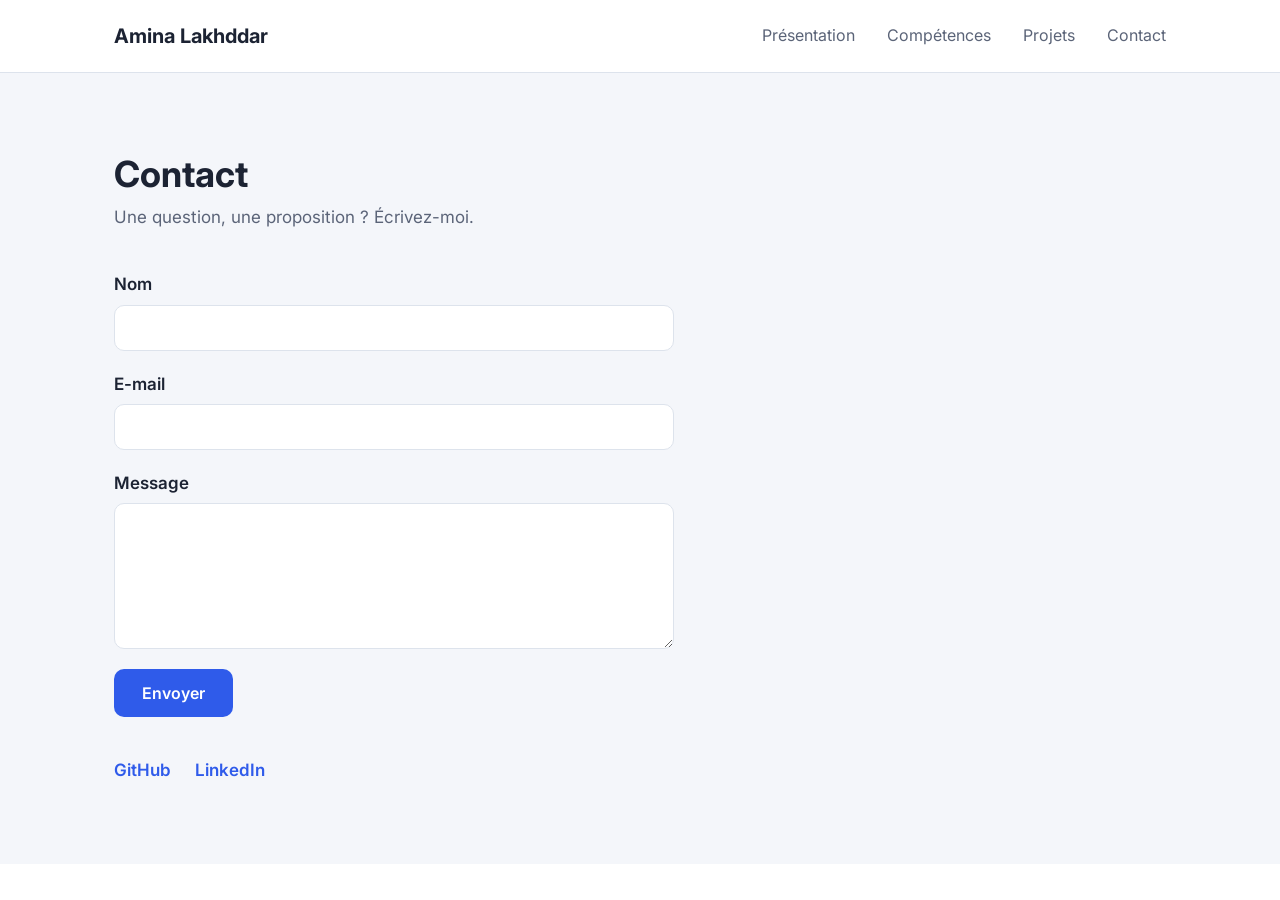
==== contact.html @ 8cefb677 "separation initiale des trois pages presentation , projets et contact" ====
<!DOCTYPE html>
<html lang="en">
<head>
    <meta charset="UTF-8">
    <meta name="viewport" content="width=device-width, initial-scale=1.0">
    <title>Amina lakhddar - Portfolio</title>

    <!-- Police Inter (Google Fonts) -->
  <link rel="preconnect" href="https://fonts.googleapis.com">
  <link rel="preconnect" href="https://fonts.gstatic.com" crossorigin>
  <link href="https://fonts.googleapis.com/css2?family=Inter:wght@400;600;700&amp;display=swap" rel="stylesheet">

  <link rel="stylesheet" href="css/style.css">
</head>
<body>
    <!-- ========== EN-TÊTE ========== -->
  <header class="en-tete">
    <div class="conteneur en-tete__contenu">
      <a class="logo" href="index.html">Amina Lakhddar</a>
      <nav aria-label="Navigation principale">
        <ul class="menu">
          <li><a href="index.html">Présentation</a></li>
          <li><a href="#competences">Compétences</a></li>
          <li><a href="projets.html">Projets</a></li>
          <li><a href="contact.html">Contact</a></li>
        </ul>
      </nav>
    </div>
  </header>
  <main>
    <!-- ========== CONTACT ========== -->
    <section id="contact" class="section section--claire">
      <div class="conteneur">
        <h2>Contact</h2>
        <p class="section__intro">Une question, une proposition ? Écrivez-moi.</p>

        <form class="formulaire" action="#" method="post">
          <label for="nom">Nom</label>
          <input id="nom" name="nom" type="text">

          <label for="email">E-mail</label>
          <input id="email" name="email" type="text">

          <label for="message">Message</label>
          <textarea id="message" name="message" rows="6"></textarea>

          <button class="bouton" type="submit">Envoyer</button>
        </form>

        <ul class="reseaux">
          <li><a class="lien" href="#">GitHub</a></li>
          <li><a class="lien" href="#">LinkedIn</a></li>
        </ul>
      </div>
    </section>
  </main>
    
</body>
</html>
---- css/style.css ----
/* ==========================================================
   Portfolio — modèle de départ (une seule page)
   Sommaire :
   1. Variables
   2. Base
   3. En-tête
   4. Présentation
   5. Sections communes
   6. Compétences
   7. Projets
   8. Contact
   9. Pied de page
   ========================================================== */

/* ---------- 1. Variables ---------- */
:root {
  /* Couleurs */
  --couleur-fond: #ffffff;
  --couleur-fond-clair: #f4f6fa;
  --couleur-texte: #1c2333;
  --couleur-texte-doux: #5b6478;
  --couleur-principale: #2f5bea;
  --couleur-bordure: #dde3ec;

  /* Typographie */
  --police: "Inter", Arial, sans-serif;

  /* Mise en page */
  --largeur-max: 1100px;
  --rayon: 10px;
}

/* ---------- 2. Base ---------- */
* {
  box-sizing: border-box;
}

body {
  margin: 0;
  font-family: var(--police);
  font-size: 17px;
  line-height: 1.6;
  color: var(--couleur-texte);
  background-color: var(--couleur-fond);
}

h1,
h2,
h3 {
  margin: 0;
  line-height: 1.2;
}

p {
  margin: 0;
}

ul {
  margin: 0;
  padding: 0;
  list-style: none;
}

a {
  color: inherit;
  text-decoration: none;
}

.conteneur {
  max-width: var(--largeur-max);
  margin: 0 auto;
  padding: 0 24px;
}

.bouton {
  display: inline-block;
  padding: 14px 28px;
  border: none;
  border-radius: var(--rayon);
  font-family: var(--police);
  font-size: 16px;
  font-weight: 600;
  color: #ffffff;
  background-color: var(--couleur-principale);
  cursor: pointer;
}

.lien {
  font-weight: 600;
  color: var(--couleur-principale);
}

/* ---------- 3. En-tête ---------- */
.en-tete {
  border-bottom: 1px solid var(--couleur-bordure);
}

.en-tete__contenu {
  display: flex;
  justify-content: space-between;
  align-items: center;
  height: 72px;
}

.logo {
  font-size: 20px;
  font-weight: 700;
}

.menu {
  display: flex;
  gap: 32px;
}

.menu a {
  font-size: 16px;
  color: var(--couleur-texte-doux);
}

/* ---------- 4. Présentation ---------- */
.presentation {
  padding: 96px 0;
}

.presentation__contenu {
  display: flex;
  justify-content: space-between;
  align-items: center;
  gap: 64px;
}

.presentation__texte {
  max-width: 600px;
}

.surtitre {
  margin-bottom: 8px;
  font-weight: 600;
  color: var(--couleur-principale);
}

.presentation h1 {
  font-size: 56px;
}

.metier {
  margin-top: 8px;
  margin-bottom: 24px;
  font-size: 24px;
  color: var(--couleur-texte-doux);
}

.presentation .bouton {
  margin-top: 32px;
}

.presentation__photo {
  width: 280px;
  height: 280px;
  border-radius: 50%;
}

/* ---------- 5. Sections communes ---------- */
.section {
  padding: 80px 0;
}

.section--claire {
  background-color: var(--couleur-fond-clair);
}

.section h2 {
  font-size: 36px;
}

.section__intro {
  margin-top: 8px;
  margin-bottom: 40px;
  color: var(--couleur-texte-doux);
}

/* ---------- 6. Compétences ---------- */
.competences {
  display: flex;
  gap: 16px;
}

.competences li {
  padding: 10px 22px;
  border: 1px solid var(--couleur-bordure);
  border-radius: var(--rayon);
  font-weight: 600;
  background-color: var(--couleur-fond);
}

/* ---------- 7. Projets ---------- */
/* Les projets sont empilés les uns sous les autres. */
.projet {
  display: flex;
  align-items: center;
  gap: 32px;
  margin-bottom: 24px;
  padding: 24px;
  border: 1px solid var(--couleur-bordure);
  border-radius: var(--rayon);
}

.projet__image {
  width: 320px;
  height: 200px;
  border-radius: var(--rayon);
}

.projet h3 {
  margin-bottom: 8px;
  font-size: 22px;
}

.projet p {
  color: var(--couleur-texte-doux);
}

.technologies {
  display: flex;
  gap: 8px;
  margin-top: 16px;
  margin-bottom: 16px;
}

.technologies li {
  padding: 4px 12px;
  border-radius: 6px;
  font-size: 14px;
  background-color: var(--couleur-fond-clair);
}

/* ---------- 8. Contact ---------- */
.formulaire {
  max-width: 560px;
}

.formulaire label {
  display: block;
  margin-bottom: 6px;
  font-weight: 600;
}

.formulaire input,
.formulaire textarea {
  display: block;
  width: 100%;
  margin-bottom: 20px;
  padding: 12px 14px;
  border: 1px solid var(--couleur-bordure);
  border-radius: var(--rayon);
  font-family: var(--police);
  font-size: 16px;
  color: var(--couleur-texte);
  background-color: var(--couleur-fond);
}

.reseaux {
  display: flex;
  gap: 24px;
  margin-top: 40px;
}

/* ---------- 9. Pied de page ---------- */
.pied {
  padding: 32px 0;
  border-top: 1px solid var(--couleur-bordure);
  font-size: 15px;
  text-align: center;
  color: var(--couleur-texte-doux);
}
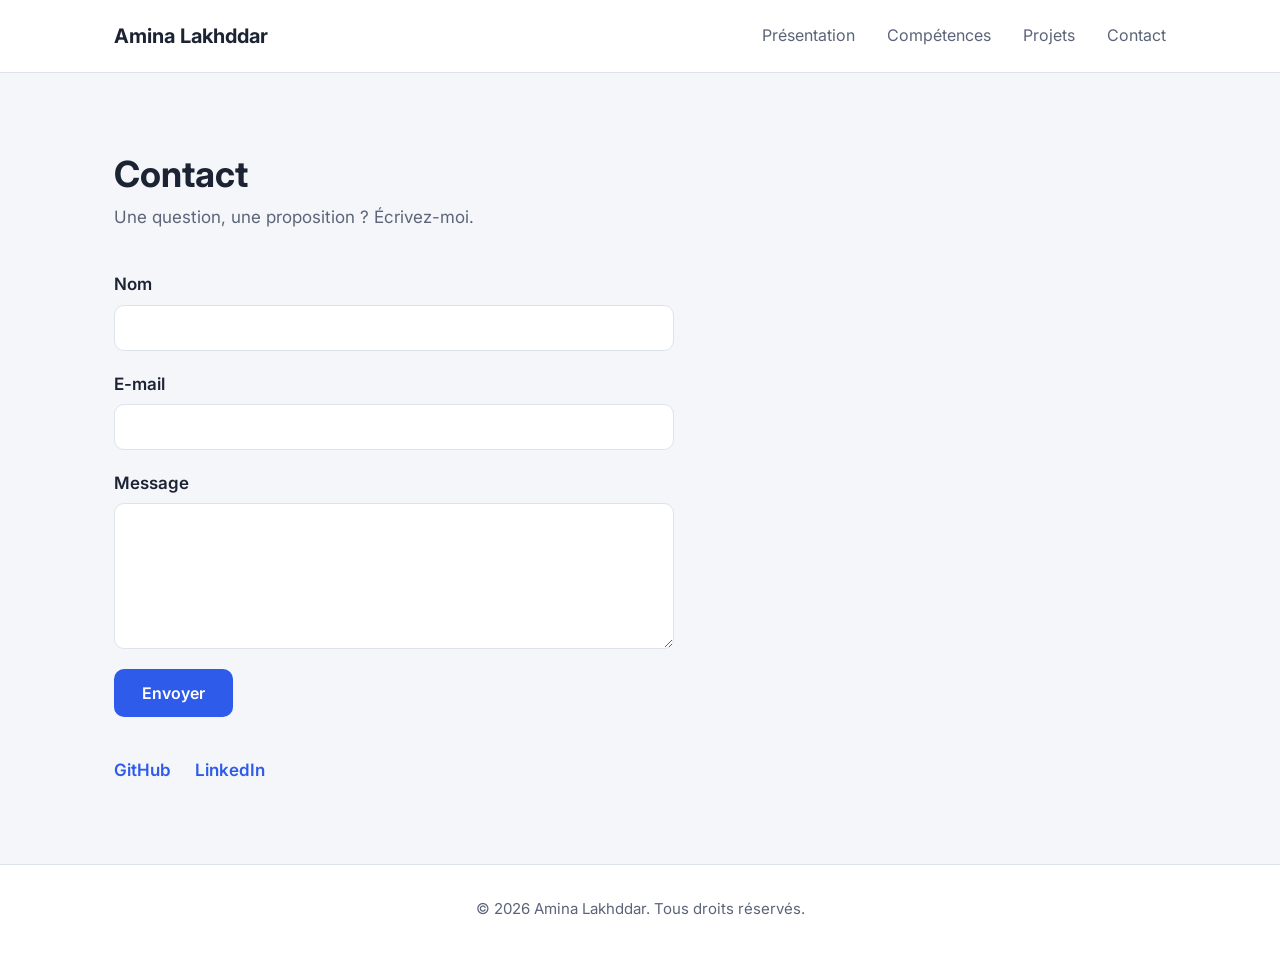
==== commit ba8e9ecd: "remplir les infos personnelles dans le portfolio" ====
--- a/contact.html
+++ b/contact.html
@@ -48,12 +48,18 @@
         </form>
 
         <ul class="reseaux">
-          <li><a class="lien" href="#">GitHub</a></li>
-          <li><a class="lien" href="#">LinkedIn</a></li>
+          <li><a class="lien" href="https://github.com/Amina-lakhddar">GitHub</a></li>
+          <li><a class="lien" href="https://www.linkedin.com/in/amina-lakhddar-44b046359/">LinkedIn</a></li>
         </ul>
       </div>
     </section>
   </main>
+  <!-- ========== PIED DE PAGE ========== -->
+  <footer class="pied">
+    <div class="conteneur">
+      <p>© 2026 Amina Lakhddar. Tous droits réservés.</p>
+    </div>
+  </footer>
     
 </body>
 </html>
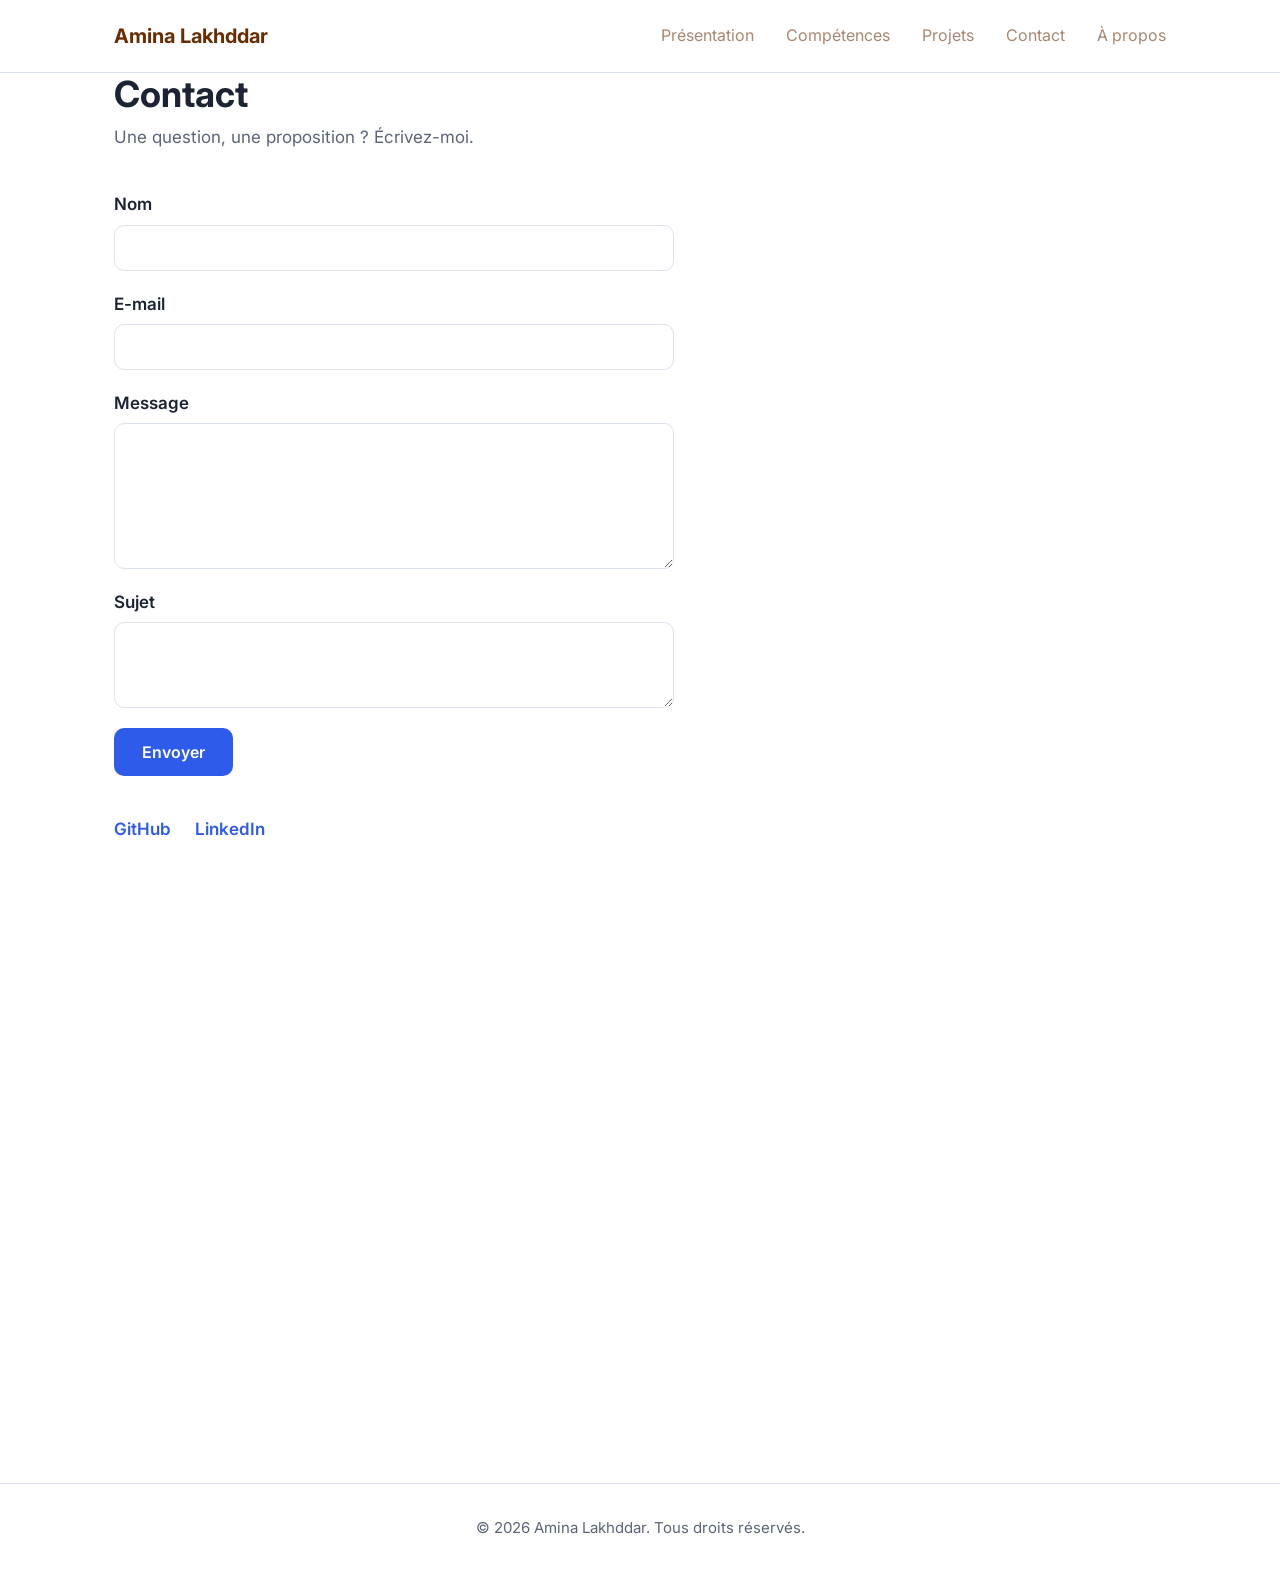
==== commit 32a29c9f: "ajouter le champs Sujet et verifier le types des champs et les champs sont obligatoires" ====
--- a/contact.html
+++ b/contact.html
@@ -23,6 +23,7 @@
           <li><a href="#competences">Compétences</a></li>
           <li><a href="projets.html">Projets</a></li>
           <li><a href="contact.html">Contact</a></li>
+          <li><a href="propos.html"> À propos</a></li>
         </ul>
       </nav>
     </div>
@@ -36,13 +37,16 @@
 
         <form class="formulaire" action="#" method="post">
           <label for="nom">Nom</label>
-          <input id="nom" name="nom" type="text">
+          <input id="nom" name="nom" type="text" required>
 
           <label for="email">E-mail</label>
-          <input id="email" name="email" type="text">
+          <input id="email" name="email" type="text" required>
 
           <label for="message">Message</label>
-          <textarea id="message" name="message" rows="6"></textarea>
+          <textarea id="message" name="message" rows="6" required></textarea>
+
+          <label for="sujet">Sujet</label>
+          <textarea name="sujet" id="sujet" rows="3" required></textarea>
 
           <button class="bouton" type="submit">Envoyer</button>
         </form>
--- a/css/style.css
+++ b/css/style.css
@@ -93,6 +93,8 @@
 /* ---------- 3. En-tête ---------- */
 .en-tete {
   border-bottom: 1px solid var(--couleur-bordure);
+  height: 10%;
+  
 }
 
 .en-tete__contenu {
@@ -105,6 +107,7 @@
 .logo {
   font-size: 20px;
   font-weight: 700;
+  color: #692d04;
 }
 
 .menu {
@@ -114,7 +117,7 @@
 
 .menu a {
   font-size: 16px;
-  color: var(--couleur-texte-doux);
+  color: #692c0492;
 }
 
 /* ---------- 4. Présentation ---------- */
@@ -162,12 +165,10 @@
 
 /* ---------- 5. Sections communes ---------- */
 .section {
-  padding: 80px 0;
-}
-
-.section--claire {
-  background-color: var(--couleur-fond-clair);
-}
+  /* padding: 80px 0; */
+}
+
+
 
 .section h2 {
   font-size: 36px;
@@ -190,19 +191,24 @@
   border: 1px solid var(--couleur-bordure);
   border-radius: var(--rayon);
   font-weight: 600;
-  background-color: var(--couleur-fond);
+  background-color: rgb(162, 75, 5);
 }
 
 /* ---------- 7. Projets ---------- */
 /* Les projets sont empilés les uns sous les autres. */
 .projet {
-  display: flex;
+  display: grid; 
   align-items: center;
   gap: 32px;
   margin-bottom: 24px;
   padding: 24px;
   border: 1px solid var(--couleur-bordure);
   border-radius: var(--rayon);
+}
+.projets{
+  display: grid;
+  grid-template-columns: 1fr 1fr;
+  gap: 15px;
 }
 
 .projet__image {
@@ -265,9 +271,52 @@
   margin-top: 40px;
 }
 
+/* ---------- à propos ---------- */
+
+.propos_contenu h1{
+  margin-left: 30px;
+  padding-bottom: 10px;
+  
+}
+.propos_contenu h2{
+  color: black;
+  
+}
+
+.propos_contenu {
+ margin: 15px;
+ display: flex;
+ flex-direction: column;
+  align-items: center;
+ height: 0;
+ margin-bottom: 20%;
+
+}
+.section_propos{
+  display: grid;
+  grid-template-columns: 1fr 1fr 1fr;
+  gap:20px;
+  margin:auto;
+}
+.propos_contenu h2{
+  font-size: 20px;
+  margin-bottom: 15px;
+  color: #692d04;
+  
+}
+.propos_individduel{
+  background-color: rgb(243, 236, 225);
+  padding: 20px;
+  border-radius: 30px;
+  box-shadow: 10px 10px rgb(125, 124, 124);
+  height: auto;
+
+}
+
 /* ---------- 9. Pied de page ---------- */
 .pied {
   padding: 32px 0;
+  margin-top: 50%; 
   border-top: 1px solid var(--couleur-bordure);
   font-size: 15px;
   text-align: center;
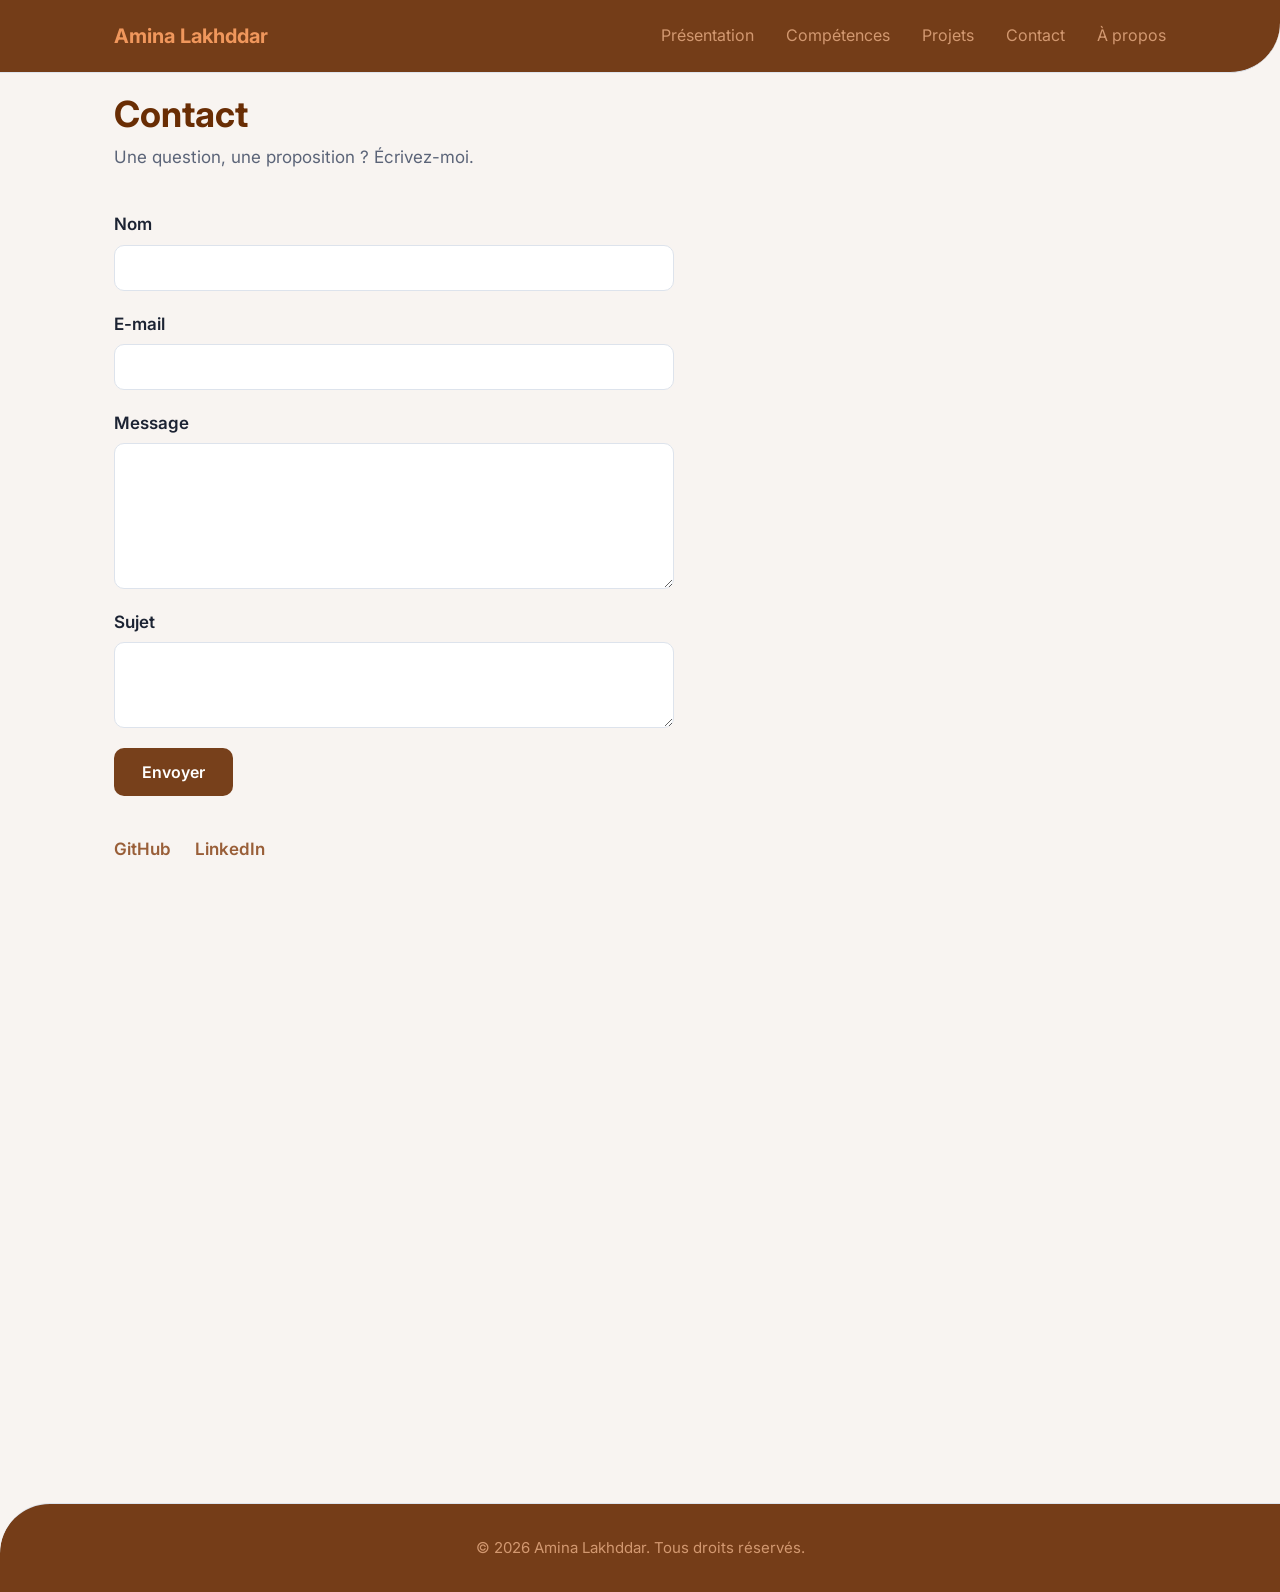
==== commit afab08a6: "modifier le lien competences dans le menu" ====
--- a/contact.html
+++ b/contact.html
@@ -20,7 +20,7 @@
       <nav aria-label="Navigation principale">
         <ul class="menu">
           <li><a href="index.html">Présentation</a></li>
-          <li><a href="#competences">Compétences</a></li>
+          <li><a href="propos.html#competences">Compétences</a></li>
           <li><a href="projets.html">Projets</a></li>
           <li><a href="contact.html">Contact</a></li>
           <li><a href="propos.html"> À propos</a></li>
@@ -52,8 +52,8 @@
         </form>
 
         <ul class="reseaux">
-          <li><a class="lien" href="https://github.com/Amina-lakhddar">GitHub</a></li>
-          <li><a class="lien" href="https://www.linkedin.com/in/amina-lakhddar-44b046359/">LinkedIn</a></li>
+          <li><a class="lien" href="https://github.com/Amina-lakhddar" target="_blank">GitHub</a></li>
+          <li><a class="lien" href="https://www.linkedin.com/in/amina-lakhddar-44b046359/" target="_blank">LinkedIn</a></li>
         </ul>
       </div>
     </section>
--- a/css/style.css
+++ b/css/style.css
@@ -41,7 +41,7 @@
   font-size: 17px;
   line-height: 1.6;
   color: var(--couleur-texte);
-  background-color: var(--couleur-fond);
+  background-color:#f7f2eec6;
 }
 
 h1,
@@ -69,7 +69,7 @@
 .conteneur {
   max-width: var(--largeur-max);
   margin: 0 auto;
-  padding: 0 24px;
+  padding: 0 24px ;
 }
 
 .bouton {
@@ -81,20 +81,22 @@
   font-size: 16px;
   font-weight: 600;
   color: #ffffff;
-  background-color: var(--couleur-principale);
+  background-color:#692c04e5;
   cursor: pointer;
 }
 
 .lien {
   font-weight: 600;
-  color: var(--couleur-principale);
+  color: #8d4d23e5;
 }
 
 /* ---------- 3. En-tête ---------- */
 .en-tete {
   border-bottom: 1px solid var(--couleur-bordure);
+  border-bottom-right-radius:50px;
   height: 10%;
   
+  background-color:#692c04e9;
 }
 
 .en-tete__contenu {
@@ -107,7 +109,7 @@
 .logo {
   font-size: 20px;
   font-weight: 700;
-  color: #692d04;
+  color: #f0975c;
 }
 
 .menu {
@@ -117,7 +119,7 @@
 
 .menu a {
   font-size: 16px;
-  color: #692c0492;
+  color: #f5ba92ba;
 }
 
 /* ---------- 4. Présentation ---------- */
@@ -139,11 +141,12 @@
 .surtitre {
   margin-bottom: 8px;
   font-weight: 600;
-  color: var(--couleur-principale);
+  color:#924817de;
 }
 
 .presentation h1 {
   font-size: 56px;
+  color:black;
 }
 
 .metier {
@@ -164,14 +167,15 @@
 }
 
 /* ---------- 5. Sections communes ---------- */
-.section {
-  /* padding: 80px 0; */
-}
+/* .section {
+  /* padding: 80px 0; */ 
 
 
 
 .section h2 {
   font-size: 36px;
+  padding-top: 20px;
+  color: #692d04;
 }
 
 .section__intro {
@@ -191,7 +195,14 @@
   border: 1px solid var(--couleur-bordure);
   border-radius: var(--rayon);
   font-weight: 600;
-  background-color: rgb(162, 75, 5);
+}
+.comp1{
+ background-color: #7b3202b2;
+
+}
+.comp2{
+  
+ background-color: #e99054b2;
 }
 
 /* ---------- 7. Projets ---------- */
@@ -204,6 +215,8 @@
   padding: 24px;
   border: 1px solid var(--couleur-bordure);
   border-radius: var(--rayon);
+  background-color: #b1856746;
+  box-shadow: 10px 10px rgba(125, 124, 124, 0.548) ;
 }
 .projets{
   display: grid;
@@ -220,6 +233,7 @@
 .projet h3 {
   margin-bottom: 8px;
   font-size: 22px;
+  color: #692d04;
 }
 
 .projet p {
@@ -237,7 +251,7 @@
   padding: 4px 12px;
   border-radius: 6px;
   font-size: 14px;
-  background-color: var(--couleur-fond-clair);
+  background-color:#692c043d;
 }
 
 /* ---------- 8. Contact ---------- */
@@ -273,21 +287,15 @@
 
 /* ---------- à propos ---------- */
 
-.propos_contenu h1{
+.propos_contenu h2{
   margin-left: 30px;
-  padding-bottom: 10px;
-  
-}
-.propos_contenu h2{
-  color: black;
+  padding-bottom: 20px;
+  
   
 }
 
 .propos_contenu {
  margin: 15px;
- display: flex;
- flex-direction: column;
-  align-items: center;
  height: 0;
  margin-bottom: 20%;
 
@@ -298,17 +306,17 @@
   gap:20px;
   margin:auto;
 }
-.propos_contenu h2{
+.propos_contenu h3{
   font-size: 20px;
   margin-bottom: 15px;
   color: #692d04;
   
 }
 .propos_individduel{
-  background-color: rgb(243, 236, 225);
+  background-color: rgba(243, 236, 225, 0.481);
   padding: 20px;
   border-radius: 30px;
-  box-shadow: 10px 10px rgb(125, 124, 124);
+  box-shadow: 10px 10px rgba(125, 124, 124, 0.548) ;
   height: auto;
 
 }
@@ -320,5 +328,7 @@
   border-top: 1px solid var(--couleur-bordure);
   font-size: 15px;
   text-align: center;
-  color: var(--couleur-texte-doux);
-}
+  color: #f5ba92ba;
+  background-color:#692c04e9;
+  border-top-left-radius: 50px;
+}
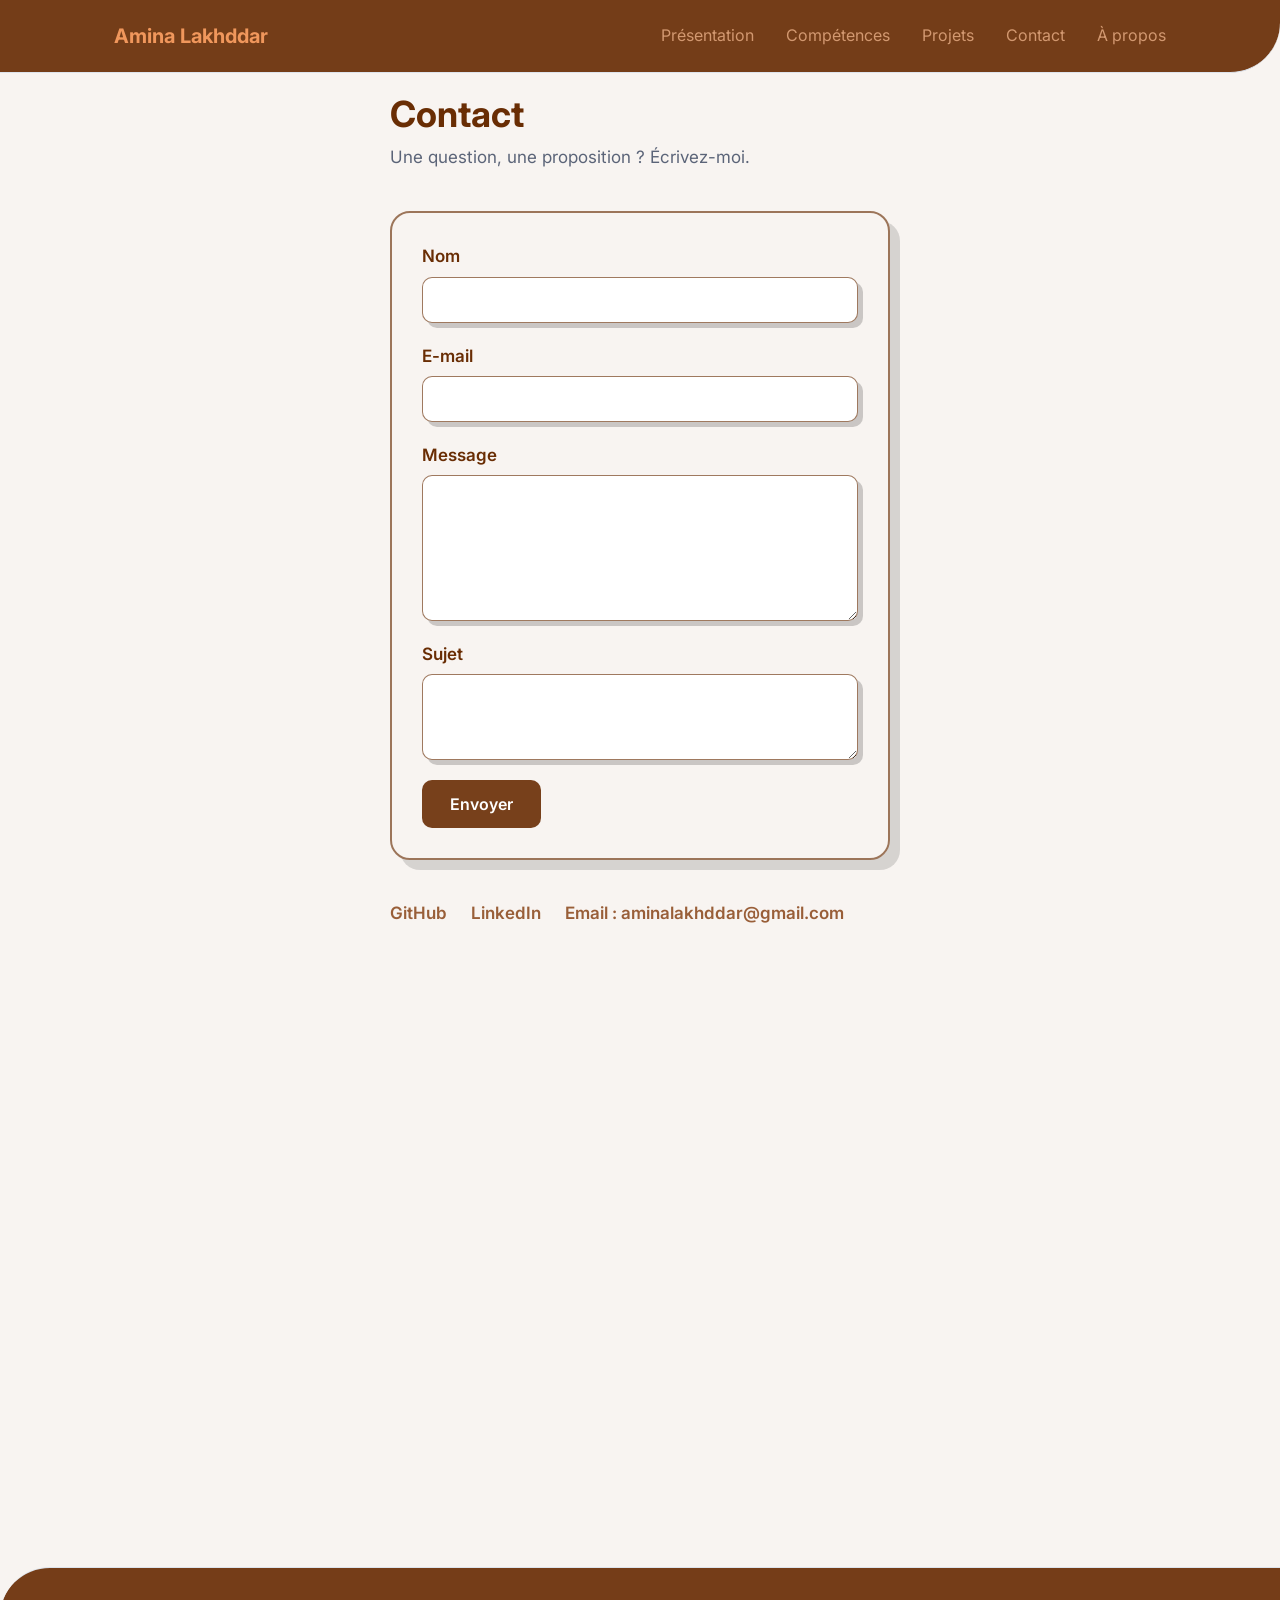
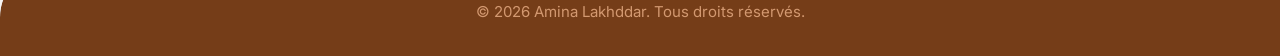
==== commit 0ee90920: "ajouter l email à les reseaux dans la page contact et la stylée" ====
--- a/contact.html
+++ b/contact.html
@@ -54,6 +54,7 @@
         <ul class="reseaux">
           <li><a class="lien" href="https://github.com/Amina-lakhddar" target="_blank">GitHub</a></li>
           <li><a class="lien" href="https://www.linkedin.com/in/amina-lakhddar-44b046359/" target="_blank">LinkedIn</a></li>
+          <li>Email : aminalakhddar@gmail.com</li>
         </ul>
       </div>
     </section>
--- a/css/style.css
+++ b/css/style.css
@@ -255,14 +255,23 @@
 }
 
 /* ---------- 8. Contact ---------- */
+#contact{
+  display: flex;
+}
 .formulaire {
-  max-width: 560px;
+ width: 500px;
+  border: 2px solid #692c04a2;
+  padding: 30px;
+  border-radius: 20px;
+  box-shadow: 10px 10px rgba(0, 0, 0, 0.136);
+  
 }
 
 .formulaire label {
   display: block;
   margin-bottom: 6px;
   font-weight: 600;
+  color: #692d04;
 }
 
 .formulaire input,
@@ -271,18 +280,23 @@
   width: 100%;
   margin-bottom: 20px;
   padding: 12px 14px;
-  border: 1px solid var(--couleur-bordure);
+  border: 1px solid #692c04a2;
   border-radius: var(--rayon);
   font-family: var(--police);
   font-size: 16px;
   color: var(--couleur-texte);
   background-color: var(--couleur-fond);
+  box-shadow: 5px 5px rgba(0, 0, 0, 0.189);
 }
 
 .reseaux {
   display: flex;
   gap: 24px;
   margin-top: 40px;
+}
+.reseaux li{
+  font-weight: 600;
+  color: #8d4d23e5;
 }
 
 /* ---------- à propos ---------- */
